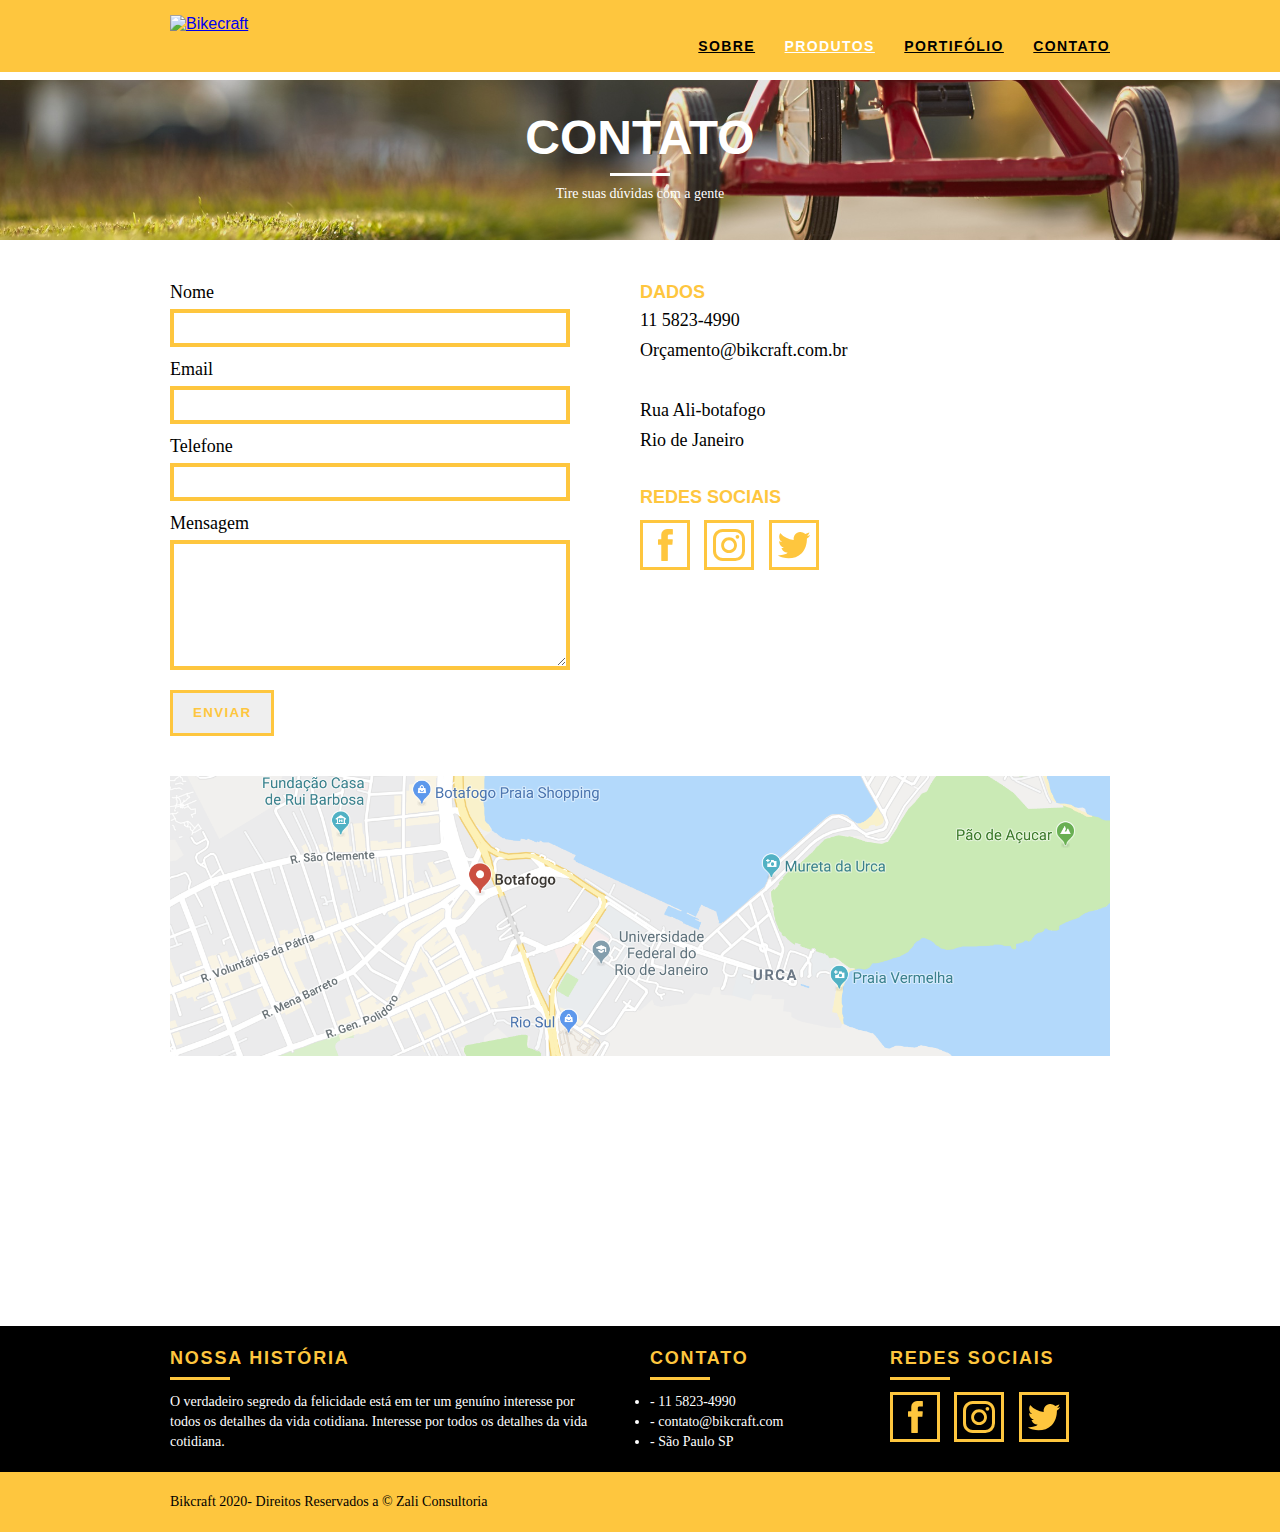
==== Projeto/contato.html @ aa16c16d "alteracaoresponsivo" ====
<!DOCTYPE html>
<html lang="pt-BR">

<head>
  <meta charset="UTF-8">
  <meta http-equiv="X-UA-Compatible" content="IE=edge">
  <meta name="viewport" content="width=device-width, initial-scale=1.0">
  <link rel="stylesheet" href="/CSS/normalize.css">
  <link rel="stylesheet" href="/CSS/reset.css">
  <link rel="stylesheet" href="/CSS/grid.css">
  <link rel="stylesheet" href="/CSS/style.css">
  <link rel="stylesheet" href="/CSS/sobre.css">
  <link rel="stylesheet" href="/CSS/produtos.css">
  <link rel="stylesheet" href="/CSS/contato.css">
  <title>Produtos</title>
</head>

<body>
  <!--Topo-->
  <header class="header">
    <div class="container">
      <a href="index.html" class="grid-4">
        <img src="/Img/bikcraft.png" alt="Bikecraft">
      </a>
      <nav class="grid-12 header_menu">
        <ul>
          <li>
            <a href="sobre.html">Sobre</a>
          </li>
          <li>
            <a href="produtos.html" class="menu_ativo">Produtos</a>
          </li>
          <li>
            <a href="portifoilio">Portifólio</a>
          </li>
          <li>
            <a href="contato">Contato</a>
          </li>
        </ul>
      </nav>
    </div>
  </header>
  <section class="introducao-interna interno-contato">
    <div class="container">
      <h1>Contato</h1>
      <P>Tire suas dúvidas com a gente</P>
    </div>
  </section>
  <section class="contato container">

    <form id="" class="form-contato grid-8">
      <label for="nome">Nome</label>
      <input type="text" id="nome">
      <label for="email">Email</label>
      <input type="text" id="email">
      <label for="telefone">Telefone</label>
      <input type="text" id="telefone">
      <label for="mensagem">Mensagem</label>
      <textarea name="mensagem" id="mensagem"></textarea>
      <button type="submit" class="btn btn-preto">Enviar</button>
    </form>
    <div class="contato_dados" grid-8">
      <h3>Dados</h3>
      <span>11 5823-4990</span>
      <span>Orçamento@bikcraft.com.br</span>
      <span>Rua Ali-botafogo</span>
      <span>Rio de Janeiro</span>
      <h3>Redes Sociais</h3>
      <ul>
        <li> <a href="http://facebook.com"><img src="/Img/facebook.svg" alt="" srcset=""></a></li>
        <li> <a href="http://instagram.com"><img src="/Img/instagram.svg" alt="" srcset=""></a></li>
        <li><a href="http://twitter.com"><img src="/Img/twitter.svg" alt="" srcset=""></a></li>
      </ul>
  </section>
  <section class="container mapa">
    <a href="http://google.com" target="_blank" class="grid-16"><img src="/Img/mapa.png" alt="" srcset=""></a>
  </section>
  <section class="quebra">
    <div class="container">
      <blockquote class="quote-externo">
        <p>"o verdadeiro segredo da felicidade está em ter um genuíno interesse por todos os detalhes da vida cotidiana"</p>
        <cite>WILLIAM MORRIS</cite>
      </blockquote>
    </div>
  </section>
  <footer>
    <div class="footer">
      <div class="container">
        <div class="grid-8 footer_historia">
          <h3>Nossa História</h3>
          <p>O verdadeiro segredo da felicidade está em ter um genuíno interesse por todos os detalhes da vida cotidiana. Interesse por todos os detalhes da vida cotidiana.</p>
        </div>
        <div class="grid-4 footer_contato">
          <h3>Contato</h3>
          <ul>
            <li>- 11 5823-4990</li>
            <li>- contato@bikcraft.com</li>
            <li> - São Paulo SP</li>

          </ul>
        </div>
        <div class="grid-4 footer_redes">
          <h3>Redes Sociais</h3>
          <ul>
            <li> <a href="http://facebook.com"><img src="/Img/facebook.svg" alt="" srcset=""></a></li>
            <li> <a href="http://instagram.com"><img src="/Img/instagram.svg" alt="" srcset=""></a></li>
            <li><a href="http://twitter.com"><img src="/Img/twitter.svg" alt="" srcset=""></a></li>
          </ul>
        </div>
      </div>
    </div>
    <div class="copy">
      <div class="container">
        <p class="grid-16">Bikcraft 2020- Direitos Reservados a &copy; Zali Consultoria</p>
      </div>
    </div>
  </footer>
---- CSS/grid.css ----
*,
*:before,
*:after {
  -webkit-box-sizing: border-box;
  -moz-box-sizing: border-box;
  box-sizing: border-box;
}

.container {
  width: 960px;
  margin: 0 auto;
  padding: 0px;
  position: relative;
}

.container:after,
.container:before {
  content: " ";
  display: table;
}

.container:after {
  clear: both;
}

.grid-1,
.grid-2,
.grid-3,
.grid-4,
.grid-5,
.grid-6,
.grid-7,
.grid-8,
.grid-9,
.grid-10,
.grid-11,
.grid-12,
.grid-13,
.grid-14,
.grid-15,
.grid-16,
.grid-1-3 {
  float: left;
  margin-left: 10px;
  margin-right: 10px;
}

.grid-1 {
  width: 40px;
}
.grid-2 {
  width: 100px;
}
.grid-3 {
  width: 160px;
}
.grid-4 {
  width: 220px;
}
.grid-5 {
  width: 280px;
}
.grid-6 {
  width: 340px;
}
.grid-7 {
  width: 400px;
}
.grid-8 {
  width: 460px;
}
.grid-9 {
  width: 520px;
}
.grid-10 {
  width: 580px;
}
.grid-11 {
  width: 640px;
}
.grid-12 {
  width: 700px;
}
.grid-13 {
  width: 760px;
}
.grid-14 {
  width: 820px;
}
.grid-15 {
  width: 880px;
}
.grid-16 {
  width: 940px;
}
.grid-1-3 {
  width: 300px;
}
@media only screen and(min-width: 768px) and(max-width: 959px) {
  container {
    width: 768px;
  }
}
---- CSS/style.css ----
/*Estilos gerais*/
* {
  margin: 0;
  padding: 0;
}
body {
  font-family: arial, sans-serif;
}
p {
  font-family: Georgia, "Times New Roman", serif;
  font-size: 14px;
  line-height: 20px;
}
.btn {
  border: 3px solid #fec63e;
  padding: 10px 20px;
  color: #fec63e;
  font: size 14px;
  line-height: 20px;
  text-transform: uppercase;
  letter-spacing: 0.1em;
  font-weight: bold;
}
img {
  display: block;
}
.btn:hover {
  color: #fff;
  border-color: #fff;
}
.btn.btn-preto:hover {
  color: #000;
  border-color: #000;
}
.subtitulo {
  font-size: 24px;
  line-height: 30px;
  font-weight: bold;
  letter-spacing: 0.1em;
  color: #000;
  text-transform: uppercase;
  text-align: center;
  margin-bottom: 40px;
}
.subtitulo-interno {
  font-size: 24px;
  line-height: 30px;
  font-weight: bold;
  letter-spacing: 0.1em;
  color: #000;
  text-transform: uppercase;
  margin-bottom: 20px;
}
.subtitulo-interno:after {
  content: "";
  display: block;
  width: 60px;
  height: 3px;
  background: #000;
  margin: 8px 0;
}
.subtitulo:after {
  content: "";
  display: block;
  width: 60px;
  height: 3px;
  background: #000;
  margin: 8px auto;
}
/*Sobre introducao*/
.introducao-interna {
  width: 100%;
  margin-top: 80px;
  height: 160px;
  background-size: cover;
}
.introducao-interna {
  background: url(/Img/bg-fundo-sobre.png) no-repeat center;
  background-size: cover;
  text-align: center;
}
.introducao-interna h1 {
  font-size: 48px;
  color: #fff;
  font-weight: bold;
  text-transform: uppercase;
  padding-top: 30px;
}
.introducao-interna h1:after {
  content: "";
  display: block;
  width: 60px;
  height: 3px;
  background: #fff;
  margin: 8px auto;
}
.introducao-interna p {
  color: #fff;
  font-size: 14px;
}
/* Estilo header */
header {
  background: #fec63e;
  position: fixed;
  top: 0;
  padding: 15px 0;
  width: 100%;
  z-index: 10;
}
.header_menu {
  text-align: right;
  margin-top: 20px;
}
.header_menu ul li {
  display: inline-block;
  margin-left: 25px;
}
.header_menu ul li a {
  color: #000;
  font-weight: bold;
  text-transform: uppercase;
  letter-spacing: 0.1em;
  font-size: 14px;
  line-height: 22px;
  padding: 10px 0;
}
.header_menu ul li a:hover {
  color: #fff;
}
.header_menu ul li a.menu_ativo {
  color: #fff;
}
.introducao {
  width: 100%;
  height: 380px;
  background: url("../Img/mesa-trabalho.png") no-repeat center;
  background-size: cover;
  margin-top: 80px;
  text-align: center;
  padding-top: 79px;
}
.introducao h1 {
  font-size: 48px;
  color: #fff;
  font-weight: bold;
  text-transform: uppercase;
}
.quote-externo {
  max-width: 320px;
  margin: 0 auto;
  color: #fff;
  margin-bottom: 40px;
}
.quote-externo p {
  font-style: italic;
}
.quote-externo p:before,
.quote-externo p:after {
  content: "";
  display: block;
  width: 60px;
  height: 3px;
  background: #fff;
  margin: 14px auto 10px;
}
.quote-externo cite {
  font-style: normal;
  font-weight: bold;
  font-size: 14px;
  letter-spacing: 0.1em;
}
/* Produtos */
.produtos {
  padding: 60px 0;
}
.produtos_lista li img {
  margin: 0 auto;
}
.produtos_lista li {
  background: #fec63e;
  text-align: center;
}
.produtos_lista li h3 {
  font-weight: bold;
  font-size: 18px;
  line-height: 25px;
  text-transform: uppercase;
  letter-spacing: 0.1em;
  margin-top: 20px;
}
.produtos_icones {
  background: #000;
  padding: 20px;
}
.produtos_lista li h3:after {
  content: "";
  display: block;
  width: 60px;
  height: 3px;
  background: #000;
  margin: 2px auto;
}
.produtos_lista li p {
  padding: 10px 20px 20px 20px;
}
.call {
  padding-top: 20px;
  text-align: center;
  clear: both;
}
.call p {
  margin-bottom: 20px;
}

/* Portifólio */
.portifolio {
  background: #000;
  padding: 40px 0;
}
.portifolio .subtitulo {
  color: #fec63e;
}
.portifolio .subtitulo:after {
  background: #fec63e;
}
.portifolio_lista li:last-child {
  margin-top: 20px;
}
.portifolio .call p {
  color: #fff;
}
/* Qualidade */
.qualidade {
  padding: 60px 0px;
}
.qualidade:after {
  content: " ";
  width: 634px;
  height: 83px;
  display: block;
  background: url("../Img/marca.png") no-repeat center;
  position: absolute;
  top: 214px;
  right: 162px;
  z-index: -1;
}
.qualidade img {
  margin: 0 auto;
}
.qualidade_lista li {
  text-align: center;
  padding: 0 40px;
}
.qualidade_lista li h3 {
  font-weight: bold;
  font-size: 18px;
  line-height: 25px;
  text-transform: uppercase;
  letter-spacing: 0.1em;
  margin-top: 20px;
}
.qualidade_lista li h3:after {
  content: "";
  display: block;
  width: 60px;
  height: 3px;
  background: #000;
  margin: 6px auto;
}
.qualidade_lista {
  padding-top: 20px;
  overflow: hidden;
}
/*Quebra*/
.quebra {
  width: 100%;
  height: 250px;
  padding-top: 40px;
  background: url(../Img/esporte-3.png) no-repeat center;
  background-size: cover;
  text-align: center;
}
.quebra .quote-externo {
  max-width: 400px;
}
/*Footer*/
.footer {
  width: 100%;
  background: #000;
  color: #fff;
  padding: 20px 0;
}
.footer h3 {
  font-size: 18px;
  line-height: 25px;
  color: #fec63e;
  text-transform: uppercase;
  letter-spacing: 0.1em;
  font-weight: bold;
}
.footer h3:after {
  content: "";
  display: block;
  width: 60px;
  height: 3px;
  background: #fec63e;
  margin: 6px 0 12px 0;
}
.footer_historia {
  padding-right: 40px;
}
.footer_contato ul li {
  font-size: 14px;
  line-height: 20px;
  font-family: Georgia, "Times New Roman", serif;
}
.footer_redes ul li {
  display: inline-block;
  margin-right: 10px;
}
.footer_redes ul li a {
  display: block;
  border: 3px solid #fec63e;
  padding: 6px;
}
.footer_redes ul li a:hover {
  border: 3px solid #fff;
}
.copy {
  width: 100%;
  background: #fec63e;
  padding: 20px 0;
}
---- CSS/sobre.css ----
.interna-sobre {
  background: url(/Img/bg-fundo-sobre.png) no-repeat center;
  background-size: cover;
  text-align: center;
}
.missao-sobre {
  padding-top: 60px;
}
.missao-sobre p {
  font-size: 18px;
  line-height: 25px;
  margin-bottom: 1em;
  padding-right: 40px;
}
.missao-sobre ul li {
  font-family: Georgia, "Times New Roman", serif;
  font-size: 18px;
  line-height: 30px;
}
.foto-equipe {
  padding-top: 20px;
}
---- CSS/produtos.css ----
.interno-produtos {
  background: url(../Img/bg-fundo-sobre-produtos.png) no-repeat center;
  background-size: cover;
  text-align: center;
}
.produto-item {
  padding-top: 60px;
}
.produto-item h2 {
  font-size: 36px;
  color: #fff;
  font-weight: bold;
  text-transform: uppercase;
  letter-spacing: 0.1em;
  position: relative;
  top: -170px;
  text-align: center;
  margin-bottom: -56px;
}
.produto-item h2:before,
.produto-item h2:after {
  content: "";
  display: block;
  width: 60px;
  height: 3px;
  background: #fff;
  margin: 6px auto 10px auto;
}
.produto_icone {
  background: #000;
  padding: 88px 0;
}
.produto_icone img {
  margin: 0 auto;
}
.produto-info {
  background: #000;
}
.produto-info p {
  color: #fff;
  font-size: 18px;
  line-height: 25px;
  padding: 30px 40px;
  height: 180px;
}
.produto-info ul li {
  background: #fec63e;
  font-size: 18px;
  float: left;
  width: 230px;
  height: 50px;
  text-transform: uppercase;
  line-height: 20px;
  text-align: center;
  padding-top: 15px;
  border: 1px solid #000;
}
.orcamento {
  width: 100%;
  margin-top: 60px;
  padding: 40px 0;
  background: #000;
  color: #fff;
}
.orcamento h2 {
  color: #fec63e;
}
.orcamento h2:after {
  background: #fec63e;
}
.form {
  padding-right: 60px;
}
.form label {
  display: block;
  color: #fff;
  font-family: Georgia, "Times New Roman", serif;
  font-size: 18px;
  line-height: 25px;
  margin-bottom: 4px;
}
.form input {
  display: block;
  width: 100%;
  border: 4px solid #fec63e;
  background: none;
  color: #fff;
  padding: 7px 10px;
  font-size: 14px;
  font-family: Georgia, "Times New Roman", serif;
  margin-bottom: 10px;
}
.form textarea {
  display: block;
  width: 100%;
  border: 4px solid #fec63e;
  background: none;
  color: #fff;
  padding: 7px 10px;
  font-size: 14px;
  font-family: Georgia, "Times New Roman", serif;
  margin-bottom: 20px;
  height: 130px;
}
.form button {
  padding: 7px 40;
  background: none;
}
.orcamento_dados {
  color: #fff;
}
.orcamento_dados h3 {
  font-size: 18px;
  text-transform: uppercase;
  color: #fec63e;
  line-height: 25px;
  font-weight: bold;
}
.orcamento_dados span {
  display: block;
  font-size: 18px;
  font-family: Georgia, "Times New Roman", serif;
  line-height: 30px;
}
.dados_email {
  margin-bottom: 40px;
}
.orcamento_dados ul {
  padding-right: 60px;
}
.orcamento_dados ul li {
  font-family: Georgia, "Times New Roman", serif;
  font-size: 14px;
  padding: 10px 15px;
}
.orcamento_dados ul li:nth-child(odd) {
  background: #1d1d1d;
}
.orcamento_dados p {
  margin: 8px 0;
}
---- CSS/contato.css ----
.interno-contato {
  background: url(/Img/fundocontato.png) no-repeat center;
  background-size: cover;
}
.contato {
  padding: 40px 0;
}
.form-contato {
  padding-right: 60px;
}
.form-contato label {
  display: block;
  color: #000;
  font-family: Georgia, "Times New Roman", serif;
  font-size: 18px;
  line-height: 25px;
  margin-bottom: 4px;
}
.form-contato input {
  display: block;
  width: 100%;
  border: 4px solid #fec63e;
  background: none;
  color: #000;
  padding: 7px 10px;
  font-size: 14px;
  font-family: Georgia, "Times New Roman", serif;
  margin-bottom: 10px;
}
.form-contato textarea {
  display: block;
  width: 100%;
  border: 4px solid #fec63e;
  background: none;
  color: #000;
  padding: 7px 10px;
  font-size: 14px;
  font-family: Georgia, "Times New Roman", serif;
  margin-bottom: 20px;
  height: 130px;
}
.form button {
  padding: 7px 40;
  background: none;
}
.contato_dados {
  color: #000;
}
.contato_dados h3 {
  font-size: 18px;
  text-transform: uppercase;
  color: #fec63e;
  line-height: 25px;
  font-weight: bold;
}
.contato_dados span {
  display: block;
  font-size: 18px;
  font-family: Georgia, "Times New Roman", serif;
  line-height: 30px;
}
.contato_dados span:nth-of-type(even) {
  margin-bottom: 30px;
}

.contato_dados ul {
  padding-right: 60px;
}
.contatoo_dados ul li {
  font-family: Georgia, "Times New Roman", serif;
  font-size: 14px;
  padding: 10px 15px;
}
.contato_dados p {
  margin: 8px 0;
}
.contato_dados ul{
  margin-top: 10px;
}
}
.contato_dados ul li {
  font-size: 14px;
  line-height: 20px;
  font-family: Georgia, "Times New Roman", serif;
}
.contato_dados ul li {
  display: inline-block;
  margin-right: 10px;
  margin-top: ;
}
.contato_dados ul li a {
  display: block;
  border: 3px solid #fec63e;
  padding: 6px;
}
.contato_dados ul li a:hover {
  border: 3px solid #000;
}
.mapa{
  margin-bottom: 20px;
}
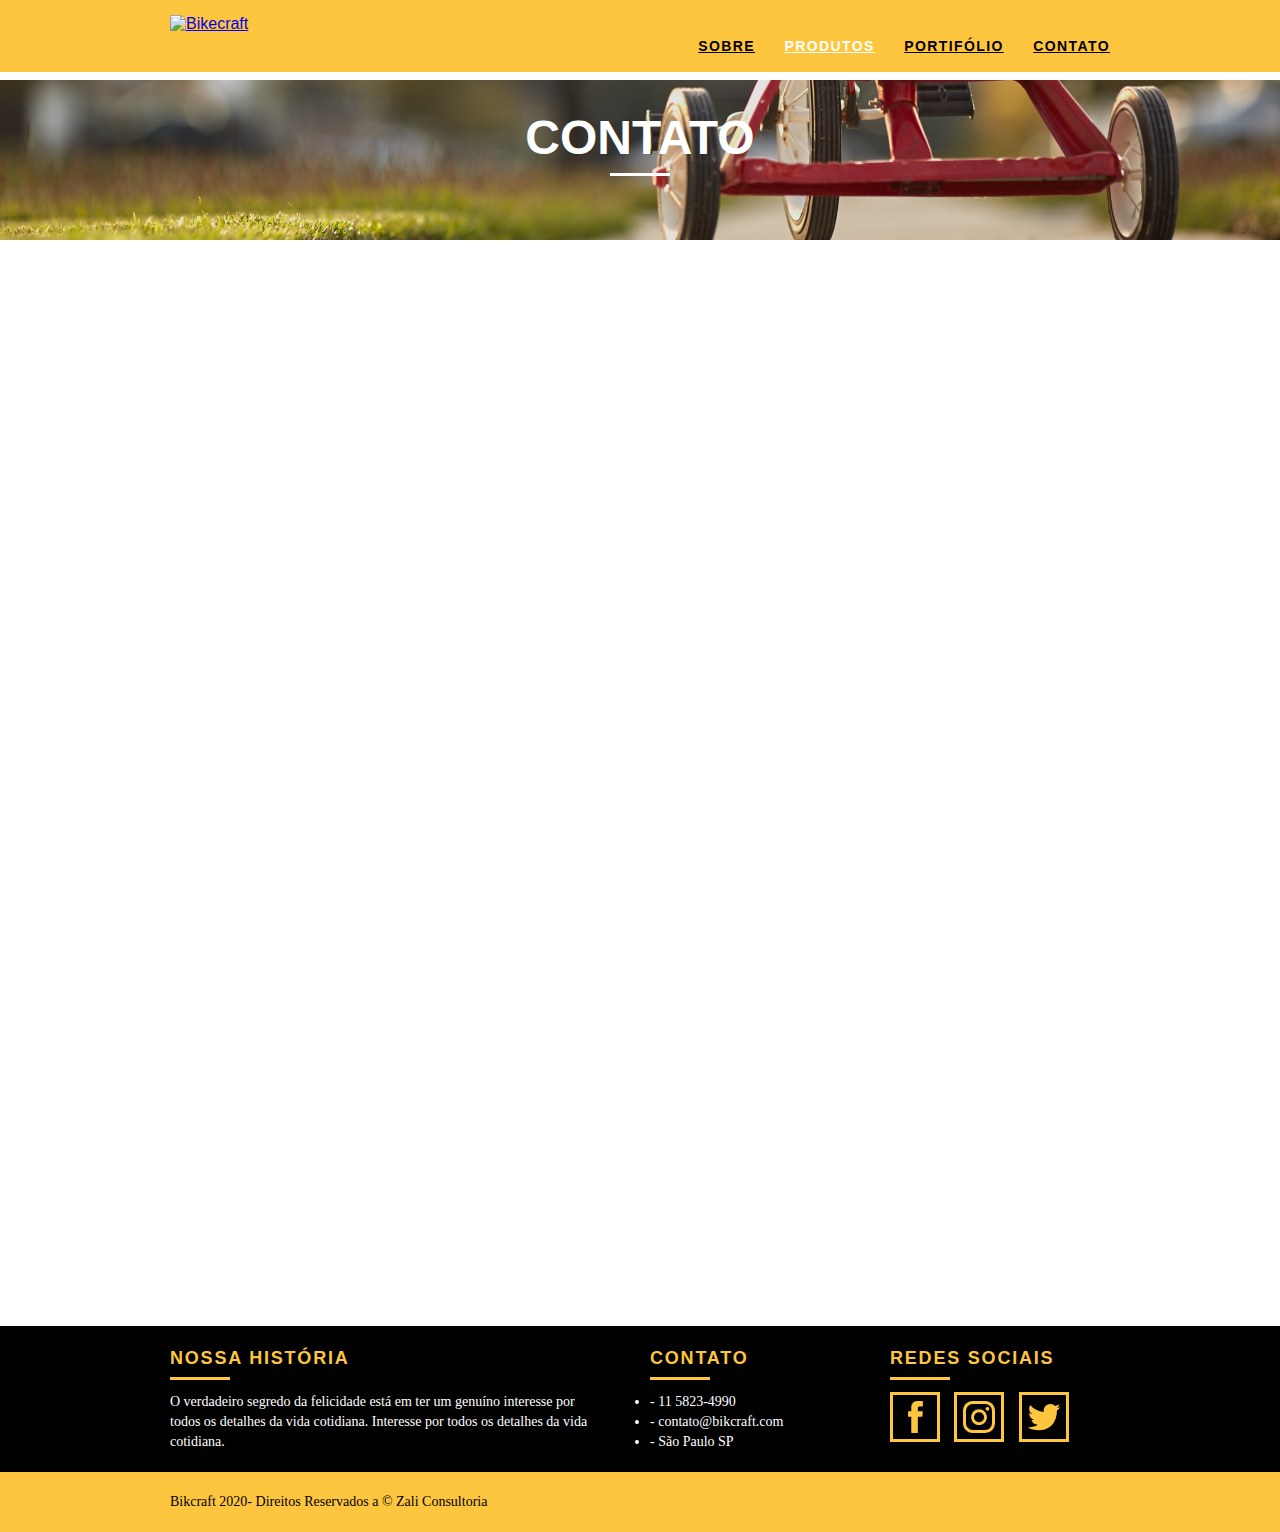
==== commit e4fe9eb1: "terminei" ====
--- a/Projeto/contato.html
+++ b/Projeto/contato.html
@@ -12,6 +12,7 @@
   <link rel="stylesheet" href="/CSS/sobre.css">
   <link rel="stylesheet" href="/CSS/produtos.css">
   <link rel="stylesheet" href="/CSS/contato.css">
+  <script>document.documentElement.classList.add("js");</script>
   <title>Produtos</title>
 </head>
 
@@ -31,10 +32,10 @@
             <a href="produtos.html" class="menu_ativo">Produtos</a>
           </li>
           <li>
-            <a href="portifoilio">Portifólio</a>
+            <a href="portifoilio.html">Portifólio</a>
           </li>
           <li>
-            <a href="contato">Contato</a>
+            <a href="contato.html">Contato</a>
           </li>
         </ul>
       </nav>
@@ -42,14 +43,14 @@
   </header>
   <section class="introducao-interna interno-contato">
     <div class="container">
-      <h1>Contato</h1>
-      <P>Tire suas dúvidas com a gente</P>
+      <h1 data-anime="400" class="FadeInDown">Contato</h1>
+      <P data-anime="800" class="FadeInDown">Tire suas dúvidas com a gente</P>
     </div>
   </section>
   <section class="contato container">
 
-    <form id="" class="form-contato grid-8">
-      <label for="nome">Nome</label>
+    <form id="" class="form-contato grid-8 FadeInDown" data-anime="1200">
+      <label for=" nome">Nome</label>
       <input type="text" id="nome">
       <label for="email">Email</label>
       <input type="text" id="email">
@@ -59,7 +60,7 @@
       <textarea name="mensagem" id="mensagem"></textarea>
       <button type="submit" class="btn btn-preto">Enviar</button>
     </form>
-    <div class="contato_dados" grid-8">
+    <div class="contato_dados grid-8 FadeInDown" data-anime="1600"> >
       <h3>Dados</h3>
       <span>11 5823-4990</span>
       <span>Orçamento@bikcraft.com.br</span>
@@ -72,7 +73,7 @@
         <li><a href="http://twitter.com"><img src="/Img/twitter.svg" alt="" srcset=""></a></li>
       </ul>
   </section>
-  <section class="container mapa">
+  <section class="container mapa FadeInDown" data-anime="2000">
     <a href="http://google.com" target="_blank" class="grid-16"><img src="/Img/mapa.png" alt="" srcset=""></a>
   </section>
   <section class="quebra">
@@ -114,4 +115,9 @@
         <p class="grid-16">Bikcraft 2020- Direitos Reservados a &copy; Zali Consultoria</p>
       </div>
     </div>
-  </footer>+  </footer>
+  <script src="/JS/simple-anime.js"></script>
+  <script src="/JS/script.js"></script>
+</body>
+
+</html>--- a/CSS/grid.css
+++ b/CSS/grid.css
@@ -96,8 +96,97 @@
 .grid-1-3 {
   width: 300px;
 }
-@media only screen and(min-width: 768px) and(max-width: 959px) {
-  container {
+<<<<<<<
+  HEAD
+  =======>>>>>>>feature-responsivo
+  @media
+  only
+  screen
+  and
+  (min-width: 788px)
+  and
+  (max-width: 979px) {
+  .container {
     width: 768px;
   }
+
+  .grid-1 {
+    width: 28px;
+  }
+  .grid-2 {
+    width: 76px;
+  }
+  .grid-3 {
+    width: 124px;
+  }
+  .grid-4 {
+    width: 172px;
+  }
+  .grid-5 {
+    width: 220px;
+  }
+  .grid-6 {
+    width: 268px;
+  }
+  .grid-7 {
+    width: 316px;
+  }
+  .grid-8 {
+    width: 364px;
+  }
+  .grid-9 {
+    width: 412px;
+  }
+  .grid-10 {
+    width: 460px;
+  }
+  .grid-11 {
+    width: 508px;
+  }
+  .grid-12 {
+    width: 556px;
+  }
+  .grid-13 {
+    width: 604px;
+  }
+  .grid-14 {
+    width: 652px;
+  }
+  .grid-15 {
+    width: 700px;
+  }
+  .grid-16 {
+    width: 748px;
+  }
+  .grid-1-3 {
+    width: 236px;
+  }
 }
+
+@media only screen and (max-width: 787px) {
+  .container {
+    width: 300px;
+  }
+
+  .grid-1,
+  .grid-2,
+  .grid-3,
+  .grid-4,
+  .grid-5,
+  .grid-6,
+  .grid-7,
+  .grid-8,
+  .grid-9,
+  .grid-10,
+  .grid-11,
+  .grid-12,
+  .grid-13,
+  .grid-14,
+  .grid-15,
+  .grid-16,
+  .grid-1-3 {
+    width: 300px;
+    margin: 0 0 20px 0;
+    float: none;
+  }
+}
--- a/CSS/style.css
+++ b/CSS/style.css
@@ -23,6 +23,7 @@
 }
 img {
   display: block;
+  max-width: 100%;
 }
 .btn:hover {
   color: #fff;
@@ -331,3 +332,52 @@
   background: #fec63e;
   padding: 20px 0;
 }
+
+/*JavaScript*/
+/* 5 Adicione o CSS Essencial abaixo */
+.js [data-slide] {
+  position: relative;
+}
+.js [data-slide] > * {
+  position: absolute;
+  top: 0px;
+  opacity: 0;
+}
+.js [data-slide] > .active {
+  position: relative;
+  opacity: 1;
+  transition: opacity 500ms;
+}
+.js [data-slide-nav] {
+  display: block;
+  text-align: center;
+  margin-top: 20px;
+}
+
+.js [data-slide-nav] button {
+  display: inline-block;
+  width: 12px;
+  height: 12px;
+  margin: 4px;
+  border: none;
+  padding: 0;
+  border-radius: 6px;
+  text-indent: -99px;
+  overflow: hidden;
+  background: #1d1d1d;
+}
+.js [data-slide-nav] button.active {
+  background: #fec63e;
+}
+.js [data-anime] {
+  opacity: 0;
+}
+
+.js .FadeInDown {
+  transform: translate3d(0, -20px, 0);
+}
+.js .anime {
+  opacity: 1;
+  transform: none;
+  transition: transform 0.8s, opacity 0.8s;
+}
--- a/CSS/produtos.css
+++ b/CSS/produtos.css
@@ -139,3 +139,10 @@
 .orcamento_dados p {
   margin: 8px 0;
 }
+.form{
+  padding-right: 0px;
+}
+.orcamento_dados ul{
+  padding-right: 60px;
+}
+}
